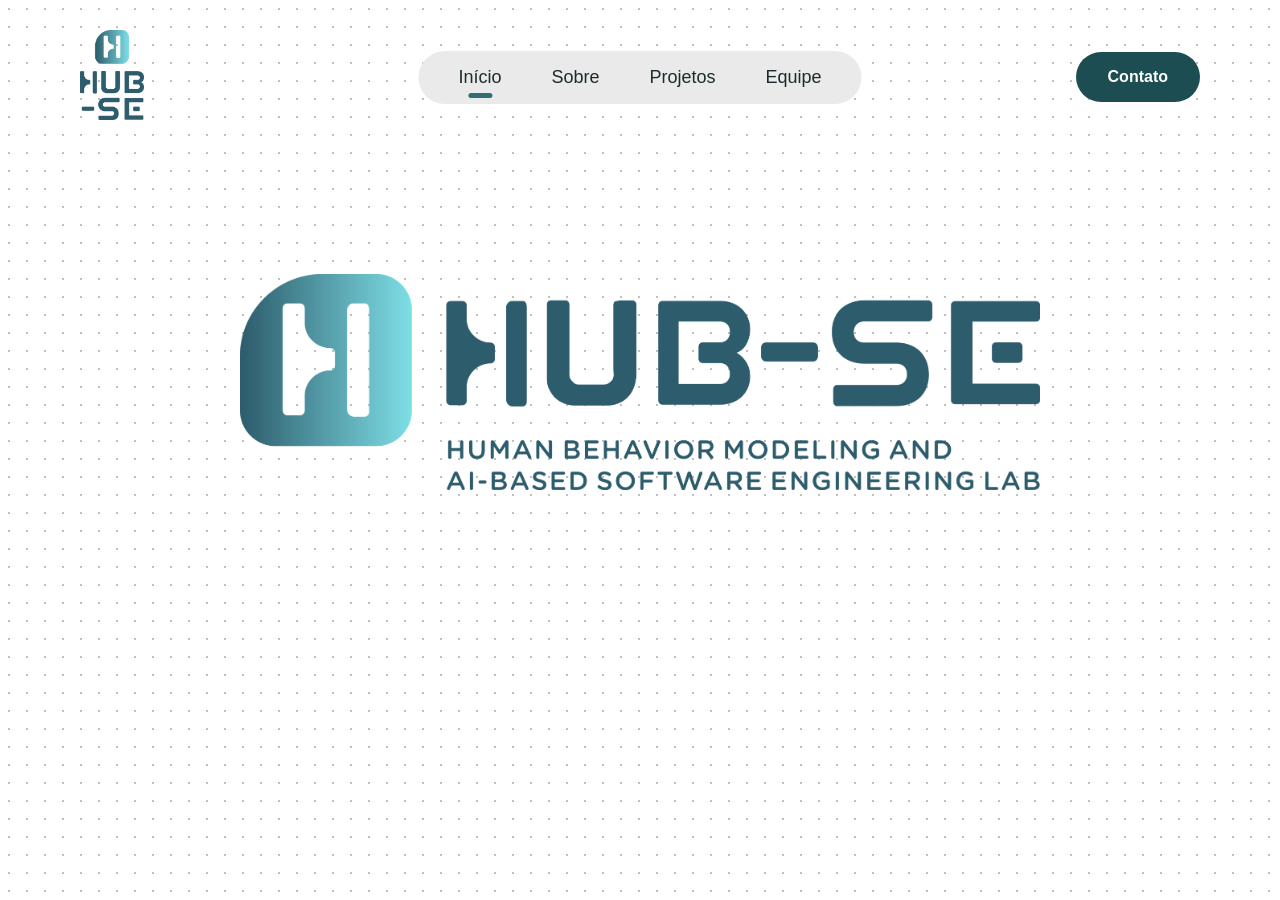
==== index.html @ 891ad460 "Início do site - front end da página inicial" ====
<!DOCTYPE html>
<html lang="pt-BR">
<head>
  <meta charset="UTF-8">
  <title>HUB-SE</title>
  <meta name="viewport" content="width=device-width, initial-scale=1.0">

  <link rel="stylesheet" href="styles.css">
</head>
<body>

  <!-- NAVBAR -->
  <header class="navbar">
    
    <!-- LOGO -->
    <div class="logo">
      <img src="logos/logoempe.png" alt="HUB-SE" class="empe-logo">
    </div>

    <!-- MENU -->
    <nav class="nav-links">
      <a href="#" class="active">Início</a>
      <a href="#">Sobre</a>
      <a href="#">Projetos</a>
      <a href="#">Equipe</a>
    </nav>

    <!-- BOTÃO -->
    <button class="btn-contato">Contato</button>
  </header>

  <!-- HERO -->
  <section class="hero">
    <img src="logos/logodeitada.png" alt="HUB-SE" class="hero-logo">
  </section>

</body>
</html>
---- styles.css ----
/* RESET */
* {
  margin: 0;
  padding: 0;
  box-sizing: border-box;
}

/* BASE */
body {
  font-family: 'Segoe UI', Tahoma, Geneva, Verdana, sans-serif;
  background-color: #ffffff;

  background-image: radial-gradient(#bfbfbf 1px, transparent 1px);
  background-size: 18px 18px;

  color: #1c2b2d;
}

/* NAVBAR */
.navbar {
  position: relative;
  display: flex;
  align-items: center;
  justify-content: space-between;

  padding: 30px 80px;
}

/* centraliza o menu de verdade */
.nav-links {
  position: absolute;
  left: 50%;
  transform: translateX(-50%);

  display: flex;
  gap: 50px;

  background: #eaeaea;
  padding: 16px 40px;
  border-radius: 50px;
}

.nav-links a {
  text-decoration: none;
  color: #1c2b2d;
  font-size: 18px;
  font-weight: 500;
  position: relative;
}

/* LINK ATIVO */
.nav-links a.active::after {
  content: "";
  position: absolute;
  left: 50%;
  bottom: -10px;
  transform: translateX(-50%);
  width: 24px;
  height: 5px;
  background: #2f6f73;
  border-radius: 10px;
}

/* BOTÃO */
.btn-contato {
  background: #1c4d52;
  color: white;
  border: none;
  padding: 16px 32px;
  border-radius: 40px;
  cursor: pointer;
  font-size: 16px;
  font-weight: 600;
}

/* HERO */
.hero {
  height: 80vh;

  display: flex;
  flex-direction: column;
  align-items: center;
  justify-content: flex-start;

  padding-top: 120px;
}

/* LOGO CENTRAL */
.hero-logo {
  width: 800px;
  margin-bottom: 20px;
}

/* LOGO NO CANTO SUPERIOR ESQUERDO */
.empe-logo {
  height: 90px;
  width: auto;
}

/* TEXTO */
.hero p {
  font-size: 20px;
  max-width: 600px;
  opacity: 0.75;
}
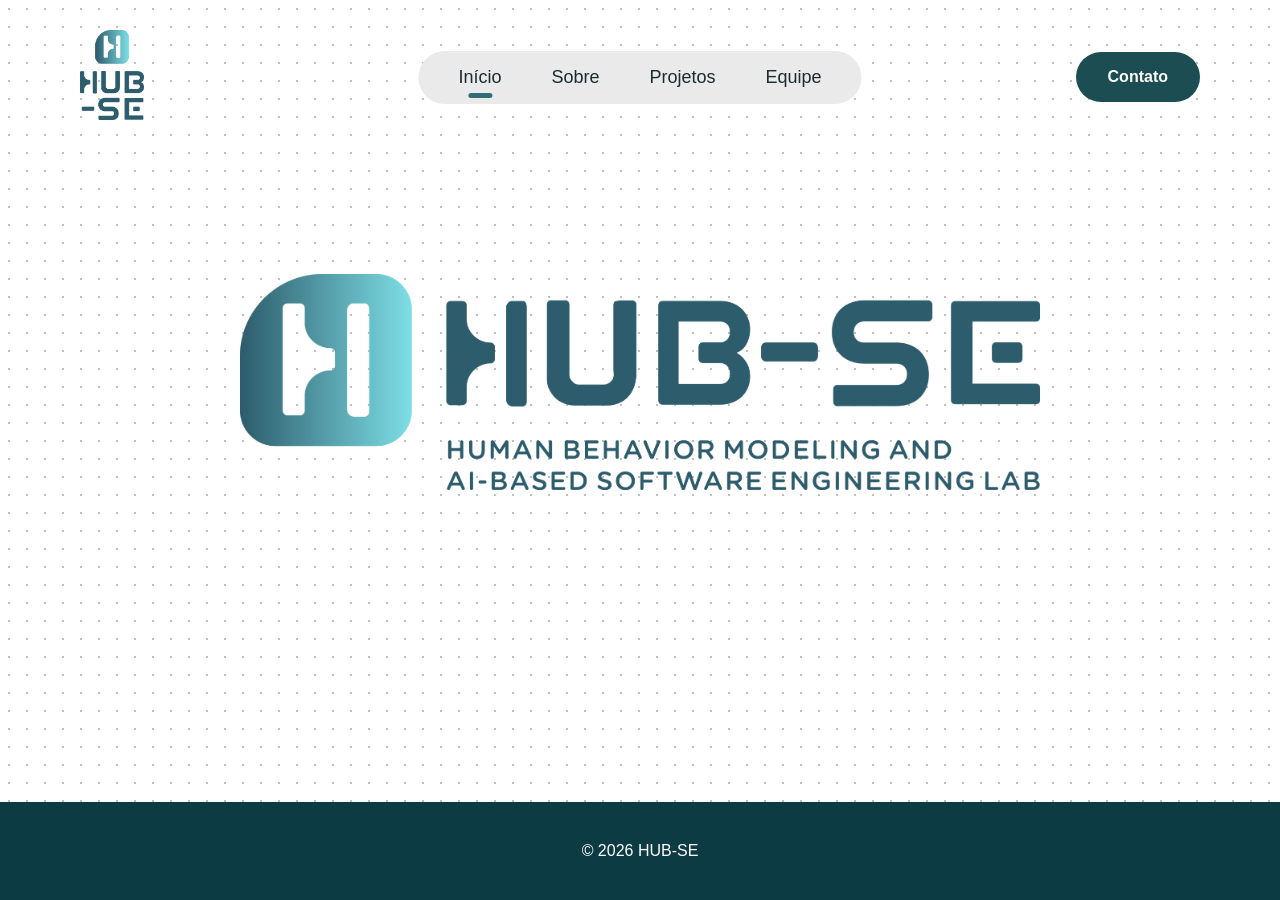
==== commit a7149b2a: "Sobre" ====
--- a/index.html
+++ b/index.html
@@ -20,7 +20,7 @@
     <!-- MENU -->
     <nav class="nav-links">
       <a href="#" class="active">Início</a>
-      <a href="#">Sobre</a>
+      <a href="sobre.html">Sobre</a>
       <a href="#">Projetos</a>
       <a href="#">Equipe</a>
     </nav>
@@ -34,5 +34,13 @@
     <img src="logos/logodeitada.png" alt="HUB-SE" class="hero-logo">
   </section>
 
+  <footer class="footer">
+  <div class="footer-overlay"></div>
+
+  <div class="footer-content">
+    <p>© 2026 HUB-SE</p>
+  </div>
+</footer>
+
 </body>
 </html>
--- a/styles.css
+++ b/styles.css
@@ -1,32 +1,40 @@
-/* RESET */
+/* ================= RESET ================= */
 * {
   margin: 0;
   padding: 0;
   box-sizing: border-box;
 }
 
-/* BASE */
+/* ================= BASE ================= */
+html, body {
+  height: 100%;
+}
+
 body {
   font-family: 'Segoe UI', Tahoma, Geneva, Verdana, sans-serif;
   background-color: #ffffff;
-
+  color: #1c2b2d;
+
+  /* grid de fundo */
   background-image: radial-gradient(#bfbfbf 1px, transparent 1px);
   background-size: 18px 18px;
 
-  color: #1c2b2d;
-}
-
-/* NAVBAR */
+  /* layout para footer fixo no final */
+  display: flex;
+  flex-direction: column;
+  min-height: 100vh;
+}
+
+/* ================= NAVBAR ================= */
 .navbar {
   position: relative;
   display: flex;
   align-items: center;
   justify-content: space-between;
-
   padding: 30px 80px;
 }
 
-/* centraliza o menu de verdade */
+/* menu central */
 .nav-links {
   position: absolute;
   left: 50%;
@@ -48,7 +56,7 @@
   position: relative;
 }
 
-/* LINK ATIVO */
+/* link ativo */
 .nav-links a.active::after {
   content: "";
   position: absolute;
@@ -61,7 +69,7 @@
   border-radius: 10px;
 }
 
-/* BOTÃO */
+/* botão */
 .btn-contato {
   background: #1c4d52;
   color: white;
@@ -73,7 +81,7 @@
   font-weight: 600;
 }
 
-/* HERO */
+/* ================= HERO ================= */
 .hero {
   height: 80vh;
 
@@ -85,21 +93,113 @@
   padding-top: 120px;
 }
 
-/* LOGO CENTRAL */
+/* logo principal */
 .hero-logo {
   width: 800px;
   margin-bottom: 20px;
 }
 
-/* LOGO NO CANTO SUPERIOR ESQUERDO */
+/* logo topo */
 .empe-logo {
   height: 90px;
   width: auto;
 }
 
-/* TEXTO */
+/* texto */
 .hero p {
   font-size: 20px;
   max-width: 600px;
   opacity: 0.75;
+}
+
+/* ================= FOOTER ================= */
+.footer {
+  margin-top: auto;
+  width: 100%;
+
+  background: #0d3b44;
+  color: white;
+
+  padding: 60px 20px;
+  text-align: center;
+
+  /* efeito tech */
+  background-image: url("img/circuit.png");
+  background-size: cover;
+  background-position: center;
+
+  border-radius: 0;
+}
+
+.footer-content {
+  position: relative;
+  z-index: 2;
+}
+
+.footer {
+  padding: 40px 20px;
+}
+
+.sobre {
+  flex: 1;
+
+  display: flex;
+  flex-direction: column;
+  justify-content: center; /* CENTRALIZA NA TELA */
+
+  padding: 40px 80px;
+}
+
+/* cabeçalho */
+.sobre-header {
+  text-align: center;
+  margin-bottom: 40px;
+}
+
+.sobre-header h1 {
+  font-size: 32px;
+  margin-bottom: 10px;
+}
+
+.sobre-logo {
+  height: 100px;
+}
+
+/* layout das colunas */
+.sobre-content {
+  display: flex;
+  align-items: center;
+  justify-content: center;
+  gap: 40px;
+}
+
+/* texto */
+.sobre-texto {
+  max-width: 400px;
+  line-height: 1.6;
+}
+
+/* divisor */
+.divisor {
+  width: 3px;
+  height: 200px;
+  background: #1c4d52;
+  border-radius: 10px;
+}
+
+/* parcerias */
+.sobre-parcerias h3 {
+  margin-bottom: 15px;
+}
+
+.parcerias-lista {
+  display: flex;
+  flex-wrap: wrap;
+  gap: 15px;
+}
+
+.parcerias-lista span {
+  border: 2px solid #1c4d52;
+  padding: 10px 20px;
+  border-radius: 30px;
 }
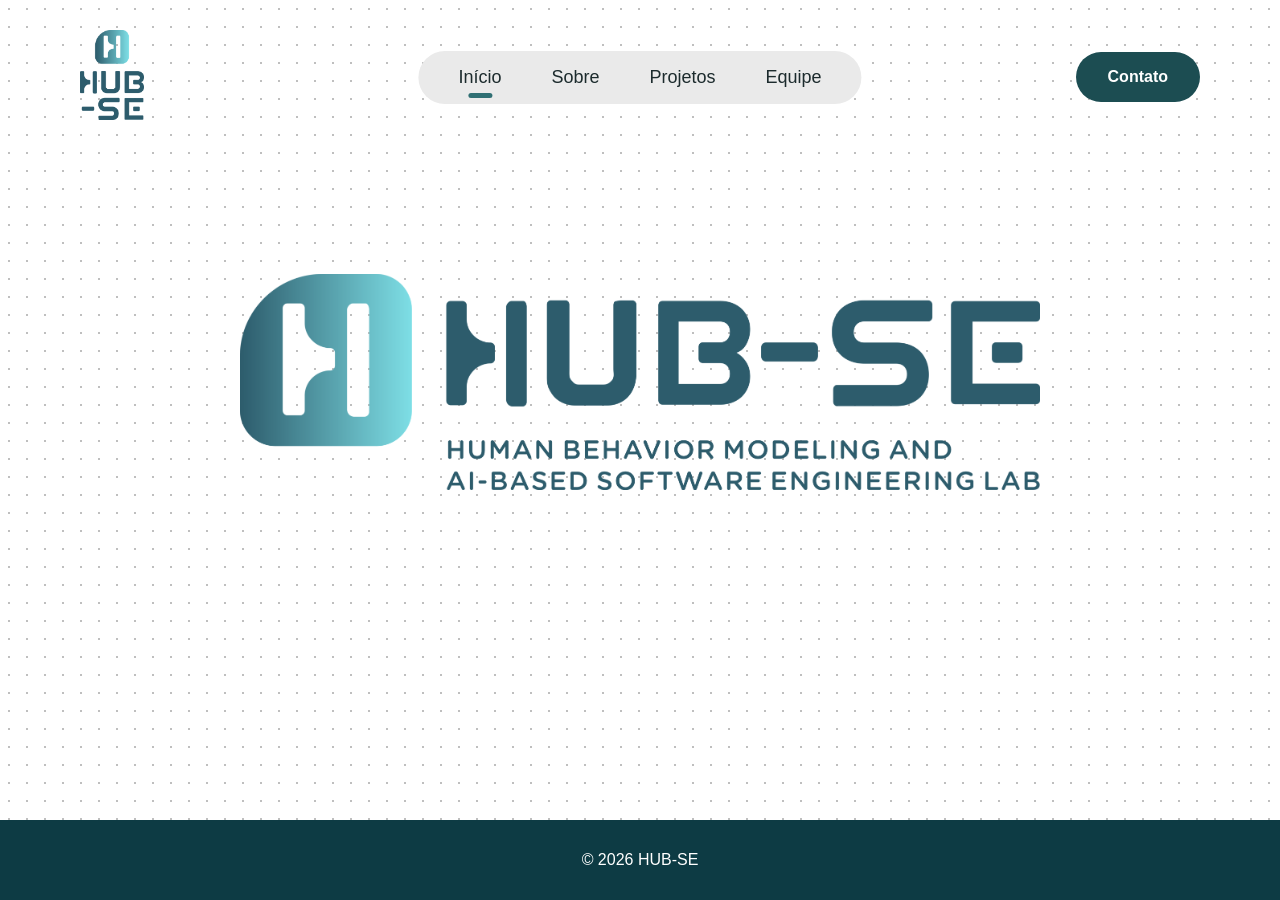
==== commit e68650a5: "Página de projetos - ínicio" ====
--- a/index.html
+++ b/index.html
@@ -19,9 +19,9 @@
 
     <!-- MENU -->
     <nav class="nav-links">
-      <a href="#" class="active">Início</a>
+      <a href="index.html" class="active">Início</a>
       <a href="sobre.html">Sobre</a>
-      <a href="#">Projetos</a>
+      <a href="projetos.html">Projetos</a>
       <a href="#">Equipe</a>
     </nav>
 
--- a/styles.css
+++ b/styles.css
@@ -1,3 +1,13 @@
+/*O que ainda preciso fazer: 
+- Hover nos botões de parceria que levam para os outros sites
+- Texto do SOBRE ficar mais largo
+- Footer com efeito tecnológico
+- Adicionar o botão de contato na pag SOBRE
+- Colocar a descrição e parcerias
+- Fazer versão pra celular
+*/
+
+
 /* ================= RESET ================= */
 * {
   margin: 0;
@@ -177,6 +187,7 @@
 .sobre-texto {
   max-width: 400px;
   line-height: 1.6;
+  max-height: 200px;
 }
 
 /* divisor */
@@ -202,4 +213,155 @@
   border: 2px solid #1c4d52;
   padding: 10px 20px;
   border-radius: 30px;
+}
+
+body {
+  margin: 0;
+  padding: 0;
+}
+
+.main-content {
+  padding-top: 200px;
+}
+
+.navbar {
+  position: relative; /* ou fixed, se quiser */
+
+  display: flex;
+  align-items: center;
+  justify-content: space-between;
+
+  padding: 30px 80px;
+
+  width: 100%;
+}
+
+#navsobre {
+  padding-top: 77px;
+}
+
+/* TEXTO */
+.sobre-texto {
+  font-size: 20px;
+  line-height: 1.6;
+  max-width: 500px;
+}
+
+/* TÍTULO */
+.sobre h1 {
+  font-size: 36px;
+}
+
+/* PARCERIAS (botões) */
+.parcerias-lista span {
+  font-size: 16px;
+  padding: 10px 22px;
+}
+
+main {
+  min-height: calc(100vh - 120px); /* altura da tela - altura do footer */
+  padding-bottom: 100px;
+}
+
+footer {
+  position: fixed;
+  bottom: 0;
+  left: 0;
+
+  width: 100%;
+  height: 80px;
+
+  background: #0f3d3f;
+  color: white;
+
+  display: flex;
+  align-items: center;
+  justify-content: center;
+}
+
+.sobre-parcerias {
+  display: flex;
+  flex-direction: column;
+  justify-content: flex-start;
+}
+
+.sobre-parcerias h3 {
+  margin-top: 0;
+}
+
+.sobre-content {
+  display: grid;
+  grid-template-columns: 450px auto 400px;
+  align-items: start;
+  gap: 30px;
+
+  justify-content: center;
+}
+
+/* ===== PROJETOS ===== */
+
+.projetos {
+  padding: 60px 80px;
+}
+
+/* GRID */
+.projetos-grid {
+  display: grid;
+  grid-template-columns: repeat(3, 1fr);
+  gap: 40px;
+}
+
+/* CARD */
+.card-projeto {
+  background: #d9d9d9;
+  border-radius: 20px;
+  padding: 25px;
+
+  display: flex;
+  flex-direction: column;
+  align-items: center;
+  text-align: center;
+}
+
+/* TÍTULO */
+.card-projeto h3 {
+  font-size: 20px;
+  margin-bottom: 15px;
+  color: #1c2b2d;
+}
+
+/* IMAGEM (placeholder por enquanto) */
+.card-img {
+  width: 100%;
+  height: 180px;
+  background: #bfbfbf;
+  border-radius: 10px;
+  margin-bottom: 20px;
+}
+
+/* BOTÃO */
+.btn-card {
+  background: #1c4d52;
+  color: white;
+  border: none;
+  padding: 14px 30px;
+  border-radius: 30px;
+  font-size: 16px;
+  cursor: pointer;
+
+  transition: 0.3s;
+}
+
+/* HOVER */
+.btn-card:hover {
+  background: #163c40;
+}
+
+/* reduz o espaço acima dos cards */
+.projetos {
+  padding-top: 70px;   /* antes estava 60px */
+}
+
+.main-content {
+  padding-top: 0px;
 }
